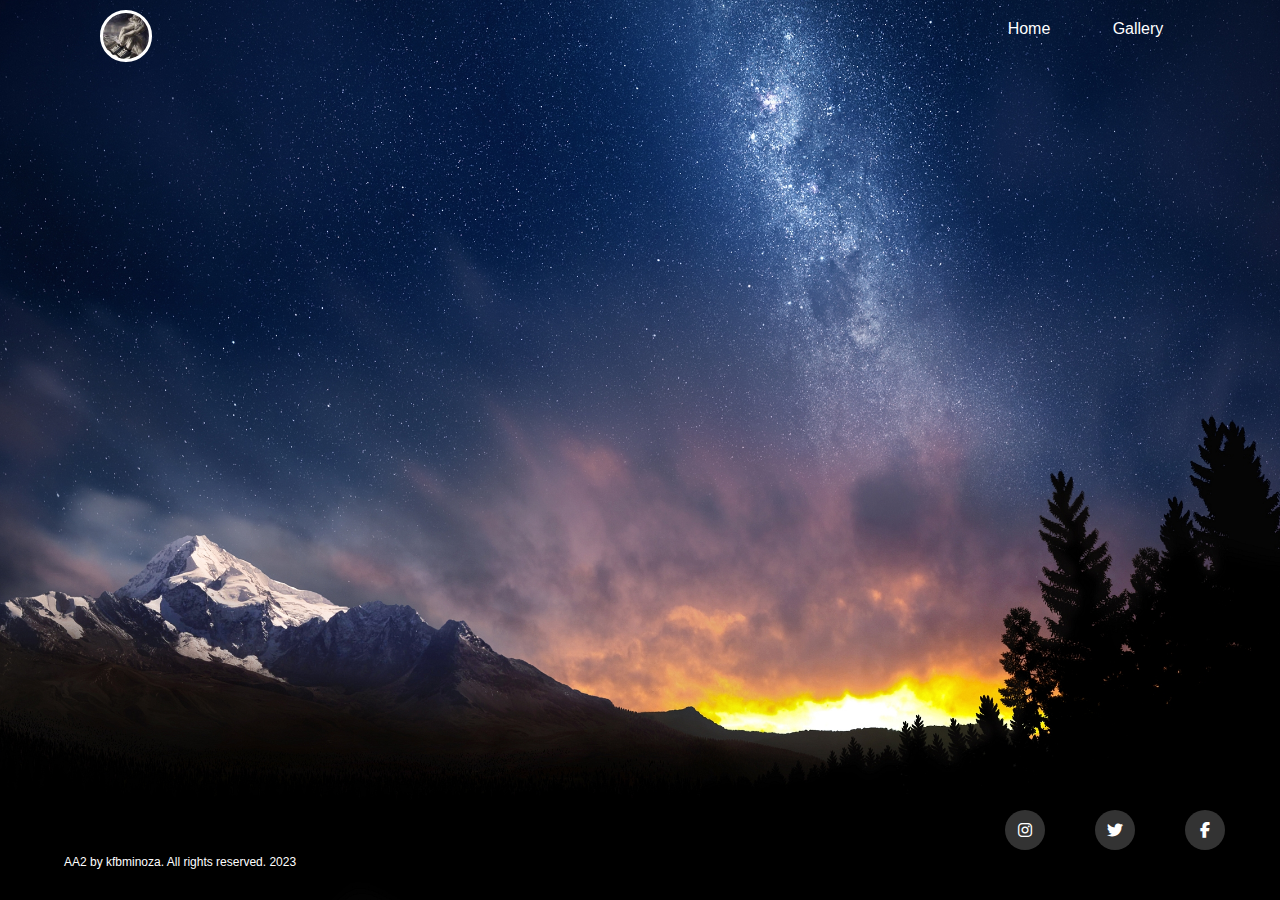
==== index2.html @ 5ddb1af5 "Add files via upload" ====
<!DOCTYPE html>
<html lang="en">
<head>
    <meta charset="UTF-8">
    <meta name="viewport" content="width=device-width, initial-scale=1.0">
    <title>Gallery || kfbminoza</title>
    <link rel="stylesheet" href="styles2.css">
    <link rel="stylesheet" type="text/css" href="https://cdnjs.cloudflare.com/ajax/libs/font-awesome/6.4.2/css/all.min.css">
</head>
<body>
    <header>
        <div id="navbar">
            <div id="links">
                <a href="index2.html">Gallery</a>
            </div>
            <div id="links">
                <a href="index.html">Home</a>
            </div>
            <div id="logo">
            </div>
        </div>
    </header>

    <footer>
        <div id="footer">
            <div id="copyright">
                <p>
                    AA2 by kfbminoza. All rights reserved. 2023
                </p>
            </div>
            <div id="sociallinks">
                <a href="https://www.facebook.com/" <i class="fab fa-facebook-f"></i></a>
                <a href="https://twitter.com/" <i class="fab fa-twitter"></i></a>
                <a href="https://www.instagram.com/" <i class="fab fa-instagram"></i></a>
            </div>
        </div>
    </footer>
</body>
</html>
---- styles2.css ----
*{ padding: 0px; margin: 0px;}
#navbar{
    width: 100vw;
    height: 10vh;
    background-color: transparent;
    text-align: center;
    position: absolute;
}

body {
    min-height: 100vh;
    background: url(dark.jpg) no-repeat;
    background-size: cover;
    background-position: center;
}
#navbar a{
    position: relative;
    font-family: 'Segoe UI', Tahoma, Geneva, Verdana, sans-serif;
    font-weight: 500;
    text-decoration: none;
    margin: 10px;
    padding: 10px;
    transition: 0.4s;
    float: right;
    color: white;
    margin-right: 100px;
    margin-left: -75px;
    width: 5vw;
    height: 5vh;
    display: inline-block;
}

#navbar a::before{
    content: '';
    position: absolute;
    top: 100%;
    left: 0;
    width: 0;
    height: 2px;
    background: white;
    transition: 0.3s;
}

#navbar a:hover::before{
    width: 100%;
}

#navbar #logo{
    position: relative;
    border: 3px solid white;
    padding: 0px;
    float: left;
    margin-left: 100px;
    margin: 10px;
    padding: 10px;
    text-align: center;
    border-radius: 50%;
    background: url(logo.jpg)  no-repeat;
    background-size: 50px;
    background-position: center;
    width: 2vw;
    height: 2vw;
    margin-left: 100px;
    display: inline-block;
}

#footer{
    width: 100vw;
    height: 10vh;
    background-color: transparent;
    text-align: justify;
    position: absolute;
    bottom: 0;
    display: inline-block;
    background-color: transparent;
}

#footer #copyright{
    font-family: 'Segoe UI', Tahoma, Geneva, Verdana, sans-serif;
    font-weight: 500;
    font-size: 0.75em;
    text-decoration: none;
    margin-left: 5vw;
    margin-top: 5vh;
    float: left;
    color: white;
    display: inline;
    text-align: center;
}

#footer #sociallinks a{
    float: right;
    display: inline-block;
    height: 40px;
    width: 40px;
    background-color: rgba(255,255,255,0.2);
    margin:0 10px 10px 0;
    text-align: center;
    line-height: 40px;
    border-radius: 50%;
    color: white;
    text-decoration: none;
    transition: all 0.5s ease;
    position: absolute;
}

#footer #sociallinks a:hover{
    color: black;
    background-color: white;
}

#footer #sociallinks a:nth-child(1) {
    top: 0;
    right: 5vh;
}

#footer #sociallinks a:nth-child(2) {
    top: 0;
    right: 15vh;
}

#footer #sociallinks a:nth-child(3) {
    top: 0;
    right: 25vh;
}
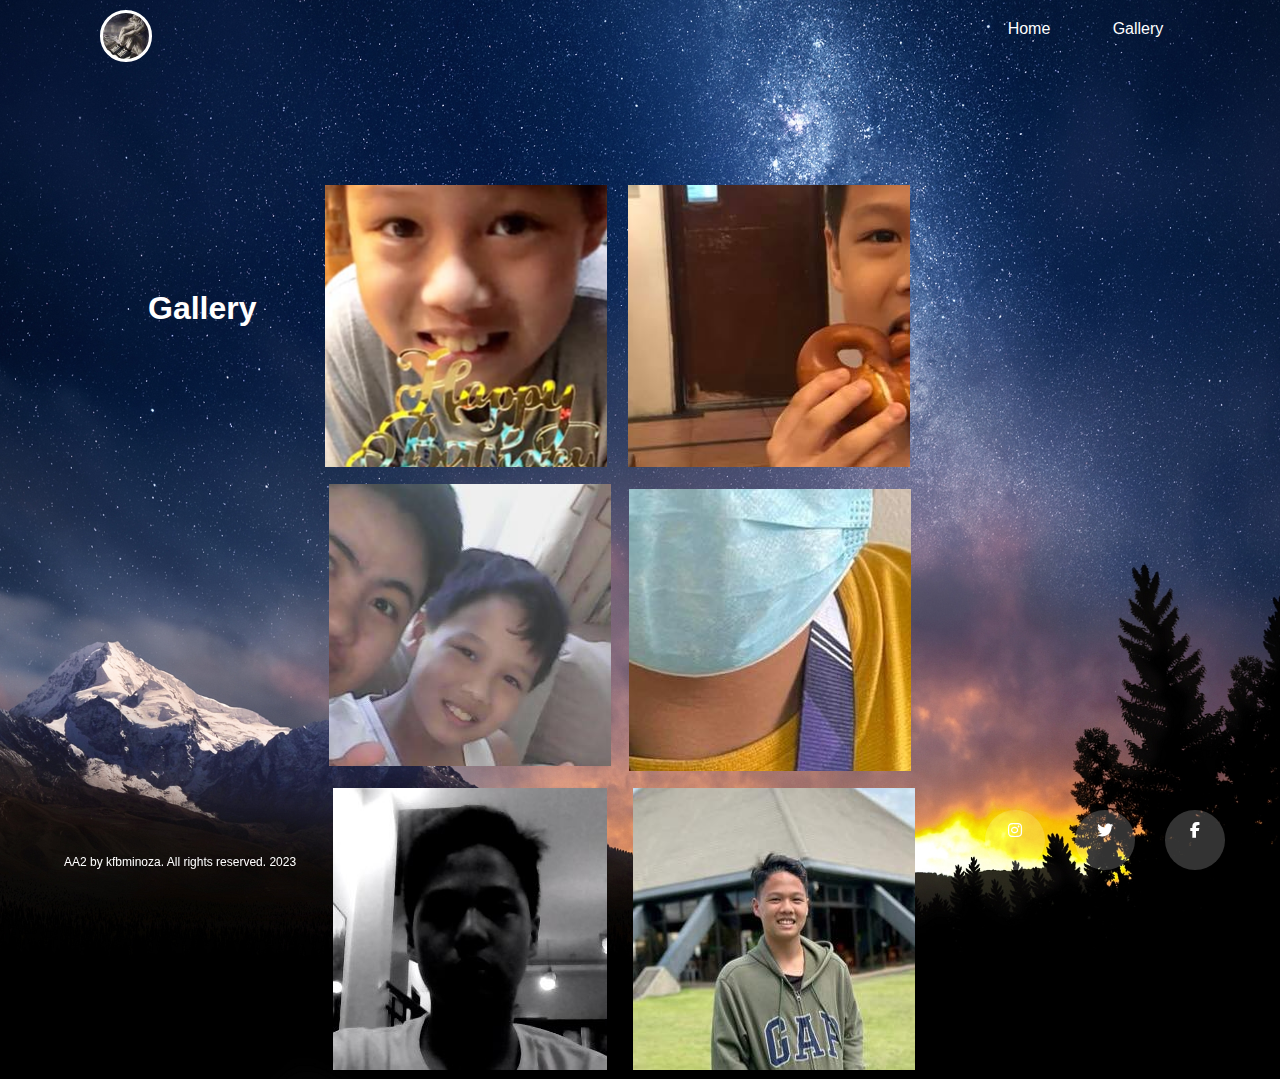
==== commit 9dc64b69: "Add files via upload" ====
--- a/index2.html
+++ b/index2.html
@@ -8,32 +8,47 @@
     <link rel="stylesheet" type="text/css" href="https://cdnjs.cloudflare.com/ajax/libs/font-awesome/6.4.2/css/all.min.css">
 </head>
 <body>
-    <header>
         <div id="navbar">
             <div id="links">
                 <a href="index2.html">Gallery</a>
-            </div>
-            <div id="links">
                 <a href="index.html">Home</a>
             </div>
             <div id="logo">
             </div>
         </div>
-    </header>
-
-    <footer>
-        <div id="footer">
-            <div id="copyright">
-                <p>
-                    AA2 by kfbminoza. All rights reserved. 2023
-                </p>
-            </div>
-            <div id="sociallinks">
-                <a href="https://www.facebook.com/" <i class="fab fa-facebook-f"></i></a>
-                <a href="https://twitter.com/" <i class="fab fa-twitter"></i></a>
-                <a href="https://www.instagram.com/" <i class="fab fa-instagram"></i></a>
+    
+        <div id="hding">
+            <div id="hdingtext">
+                <h1>
+                    Gallery
+                </h1>
             </div>
         </div>
-    </footer>
+
+        <div id="gallery">
+            <div id="center">
+                <div id="pic1" title="My 10th Birthday!"></div>
+                <div id="pic2" title="My Brother's Birthday!"></div>
+                <div id="pic3" title="My Babysitter Before!"></div>
+                <div id="pic4" title="My First Day!"></div>
+                <div id="pic5" title="My Emo Era!"></div>
+                <div id="pic6" title="My Profile Who Got Hearted Reacted By My Crush On Facebook!"></div>
+            </div>     
+        </div>
+<footer>
+    <div id="footer">
+        <div id="copyright">
+            <p>
+                AA2 by kfbminoza. All rights reserved. 2023
+            </p>
+        </div>
+        <div id="sociallinks">
+            <a href="https://www.facebook.com/" <i class="fab fa-facebook-f"></i></a>
+            <a href="https://twitter.com/" <i class="fab fa-twitter"></i></a>
+            <a href="https://www.instagram.com/" <i class="fab fa-instagram"></i></a>
+        </div>
+    </div>
+</footer>
+        
 </body>
 </html>--- a/styles2.css
+++ b/styles2.css
@@ -12,7 +12,15 @@
     background: url(dark.jpg) no-repeat;
     background-size: cover;
     background-position: center;
-}
+    display: flex;
+    flex-direction: column;
+    margin: 0;
+}
+
+main{
+    flex-grow: 1;
+}
+
 #navbar a{
     position: relative;
     font-family: 'Segoe UI', Tahoma, Geneva, Verdana, sans-serif;
@@ -65,14 +73,14 @@
 }
 
 #footer{
+    border: 0.16;
     width: 100vw;
     height: 10vh;
     background-color: transparent;
     text-align: justify;
-    position: absolute;
+    position: fixed;
     bottom: 0;
     display: inline-block;
-    background-color: transparent;
 }
 
 #footer #copyright{
@@ -91,8 +99,8 @@
 #footer #sociallinks a{
     float: right;
     display: inline-block;
-    height: 40px;
-    width: 40px;
+    height: 6.633499170812604vh;
+    width: 6.633499170812604vh;
     background-color: rgba(255,255,255,0.2);
     margin:0 10px 10px 0;
     text-align: center;
@@ -122,4 +130,112 @@
 #footer #sociallinks a:nth-child(3) {
     top: 0;
     right: 25vh;
-}+}
+
+#hding{
+    border: none;
+    display: inline-block;
+    display: block;
+    position: absolute;
+    float: right;
+    padding: 10px;
+    top: 30vh;
+    left: 10vw;
+    color: white;
+    font-family: 'Segoe UI', Tahoma, Geneva, Verdana, sans-serif;
+}
+
+#hdingtext{
+    margin: 10px;
+    position: relative;
+}
+
+#gallery{
+    margin-top: 20vh;
+    display: block;
+    margin-left: auto;
+    margin-right: auto;
+    width: 50%;
+    top: 15vh;
+    left: 25vw;
+    position: inherit;
+}
+#pic1
+{
+    background: url(1.png)no-repeat ;
+    width: 31.35vh;
+    height: 31.35vh;
+    display: inline-block;
+    margin-top: 0.5vh;
+    margin-bottom: 1vh;
+    margin-left: 0.5vh;
+    margin-right: 0.9vh;
+    background-position: center;
+}
+
+#pic2
+{
+    background: url(2.png)no-repeat;
+        width: 31.35vh;
+        height: 31.35vh;
+    display: inline-block;
+    margin-top: 0.5vh;
+    margin-bottom: 1vh;
+    margin-left: 1vh;
+    margin-right: 1vh;
+    background-position: center;
+}
+
+#pic3
+{
+    background: url(3.png) no-repeat;
+        width: 31.35vh;
+        height: 31.35vh;
+    display: inline-block;
+
+    margin-top: 0.5vh;
+    margin-bottom: 1vh;
+    margin-left: 1vh;
+    margin-right: 0.5vh;
+    background-position: center;
+}
+
+#pic4
+{
+    background: url(4.jpg) no-repeat;
+        width: 31.35vh;
+        height: 31.35vh;
+    display: inline-block;
+    margin-top: 1vh;
+    margin-bottom: 0.5vh;
+    margin-left: 1vh;
+    margin-right: 0.5vh;
+    background-position: center;
+}
+
+#pic5
+{
+    background: url(5.jpg) no-repeat;
+        width: 31.35vh;
+        height: 31.35vh;
+    display: inline-block;
+    margin-top: 1vh;
+    margin-bottom: 0.5vh;
+    margin-left: 1vh;
+    margin-right: 1vh;
+    background-position: center;
+}
+
+#pic6
+{
+    background: url(6.jpg) no-repeat;
+        width: 31.35vh;
+        height: 31.35vh;
+    display:inline-block;
+    margin-top: 1vh;
+    margin-bottom: 0.5vh;
+    margin-left: 1vh;
+    margin-right: 0.5vh;
+    background-position: center;
+    
+}
